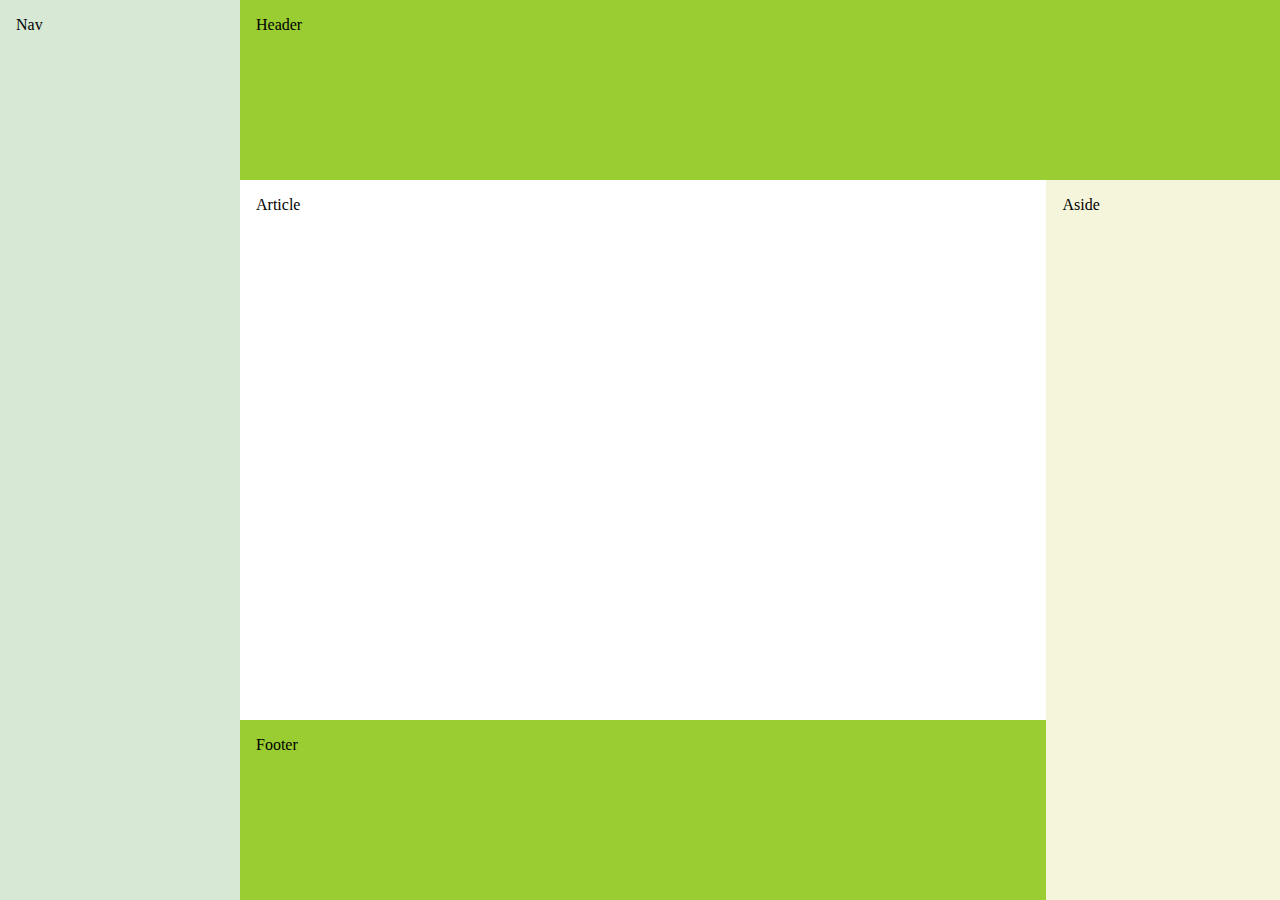
==== index.html @ 78ab73f5 "[Pragya] Add. sample layout for bridgelabz page" ====
<!DOCTYPE html>
<html lang="en">
  <head>
    <meta charset="UTF-8" />
    <meta name="viewport" content="width=device-width, initial-scale=1.0" />
    <title>BridgeLabz Layout</title>
    <link rel="stylesheet" href="styles.css" />
    <link rel="icon" href="assets/fav.png" type="image/png" />
  </head>
  <body>
    <nav class="outer-col-1">Nav</nav>
    <div class="outer-col-2">
      <header>Header</header>
      <div class="inner-row">
        <div class="inner-col">
          <article>Article</article>
          <footer>Footer</footer>
        </div>
        <aside>Aside</aside>
      </div>
    </div>
  </body>
</html>
---- styles.css ----
* {
  box-sizing: border-box;
}
body {
  display: flex;
  min-height: 100vh;
  flex-direction: row;
  margin: 0;
}
.outer-col-1 {
  background: #d7e8d4;
  flex: 1;
}
.outer-col-2 {
  display: flex;
  flex-direction: column;
  flex: 5;
}
.inner-row {
  display: flex;
  flex-direction: row;
}
.inner-col {
  flex: 4;
}
.inner-row article {
  min-height: 60vh;
}
.inner-row aside {
  background: beige;
  flex: 1;
}
header,
footer {
  background: yellowgreen;
  height: 20vh;
}
header,
footer,
article,
nav,
aside {
  padding: 1em;
}
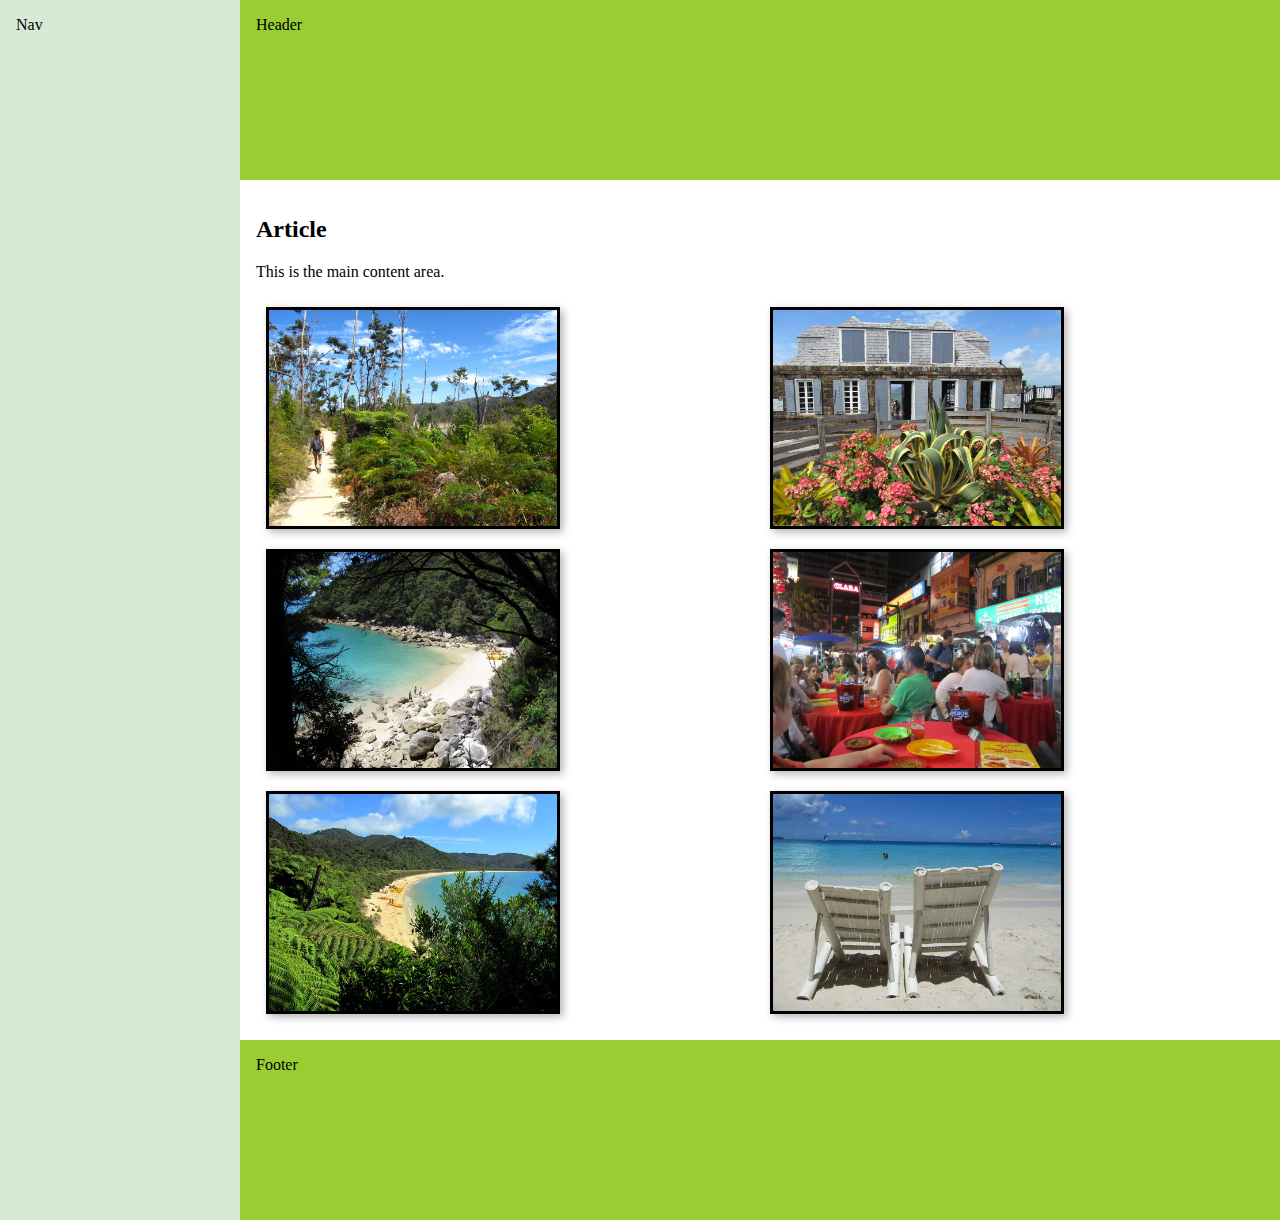
==== commit 22ca78cb: "[Pragya] Add. Photo Gallery" ====
--- a/index.html
+++ b/index.html
@@ -13,10 +13,21 @@
       <header>Header</header>
       <div class="inner-row">
         <div class="inner-col">
-          <article>Article</article>
+          <article>
+            <h2>Article</h2>
+            <p>This is the main content area.</p>
+            <section class="cards">
+              <img src="assets/23m.jpg" alt="Sample photo" />
+              <img src="assets/24m.jpg" alt="Sample photo" />
+              <img src="assets/22m.jpg" alt="Sample photo" />
+              <img src="assets/28m.jpg" alt="Sample photo" />
+              <img src="assets/29m.jpg" alt="Sample photo" />
+              <img src="assets/30m.jpg" alt="Sample photo" />
+            </section>
+          </article>
           <footer>Footer</footer>
         </div>
-        <aside>Aside</aside>
+        <!-- <aside>Aside</aside> -->
       </div>
     </div>
   </body>
--- a/styles.css
+++ b/styles.css
@@ -42,3 +42,17 @@
 aside {
   padding: 1em;
 }
+
+.cards {
+  display: flex;
+  flex-wrap: wrap;
+  align-items: flex-start;
+  flex-direction: column;
+  max-height: 100vh;
+}
+.cards img {
+  margin: 10px;
+  border: 3px solid #000;
+  box-shadow: 3px 3px 8px 0px rgba(0, 0, 0, 0.3);
+  max-width: 23vw;
+}
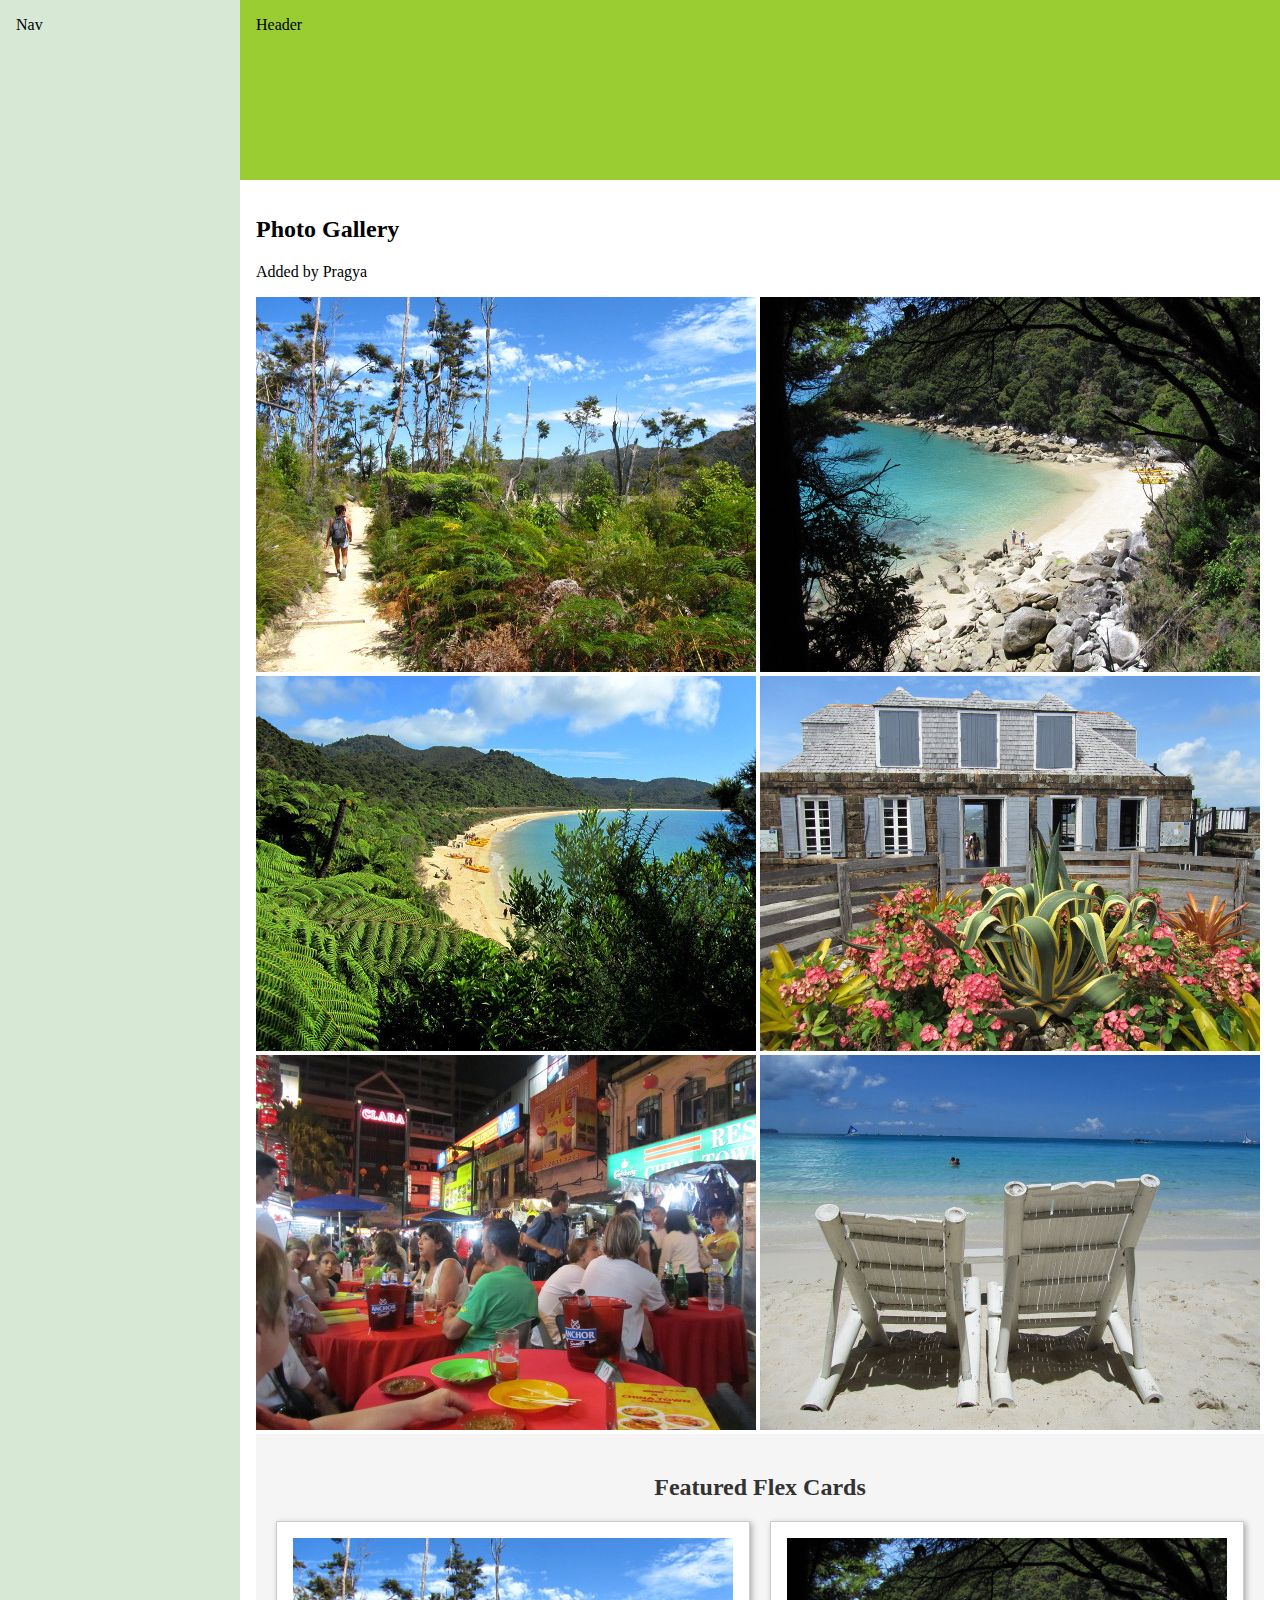
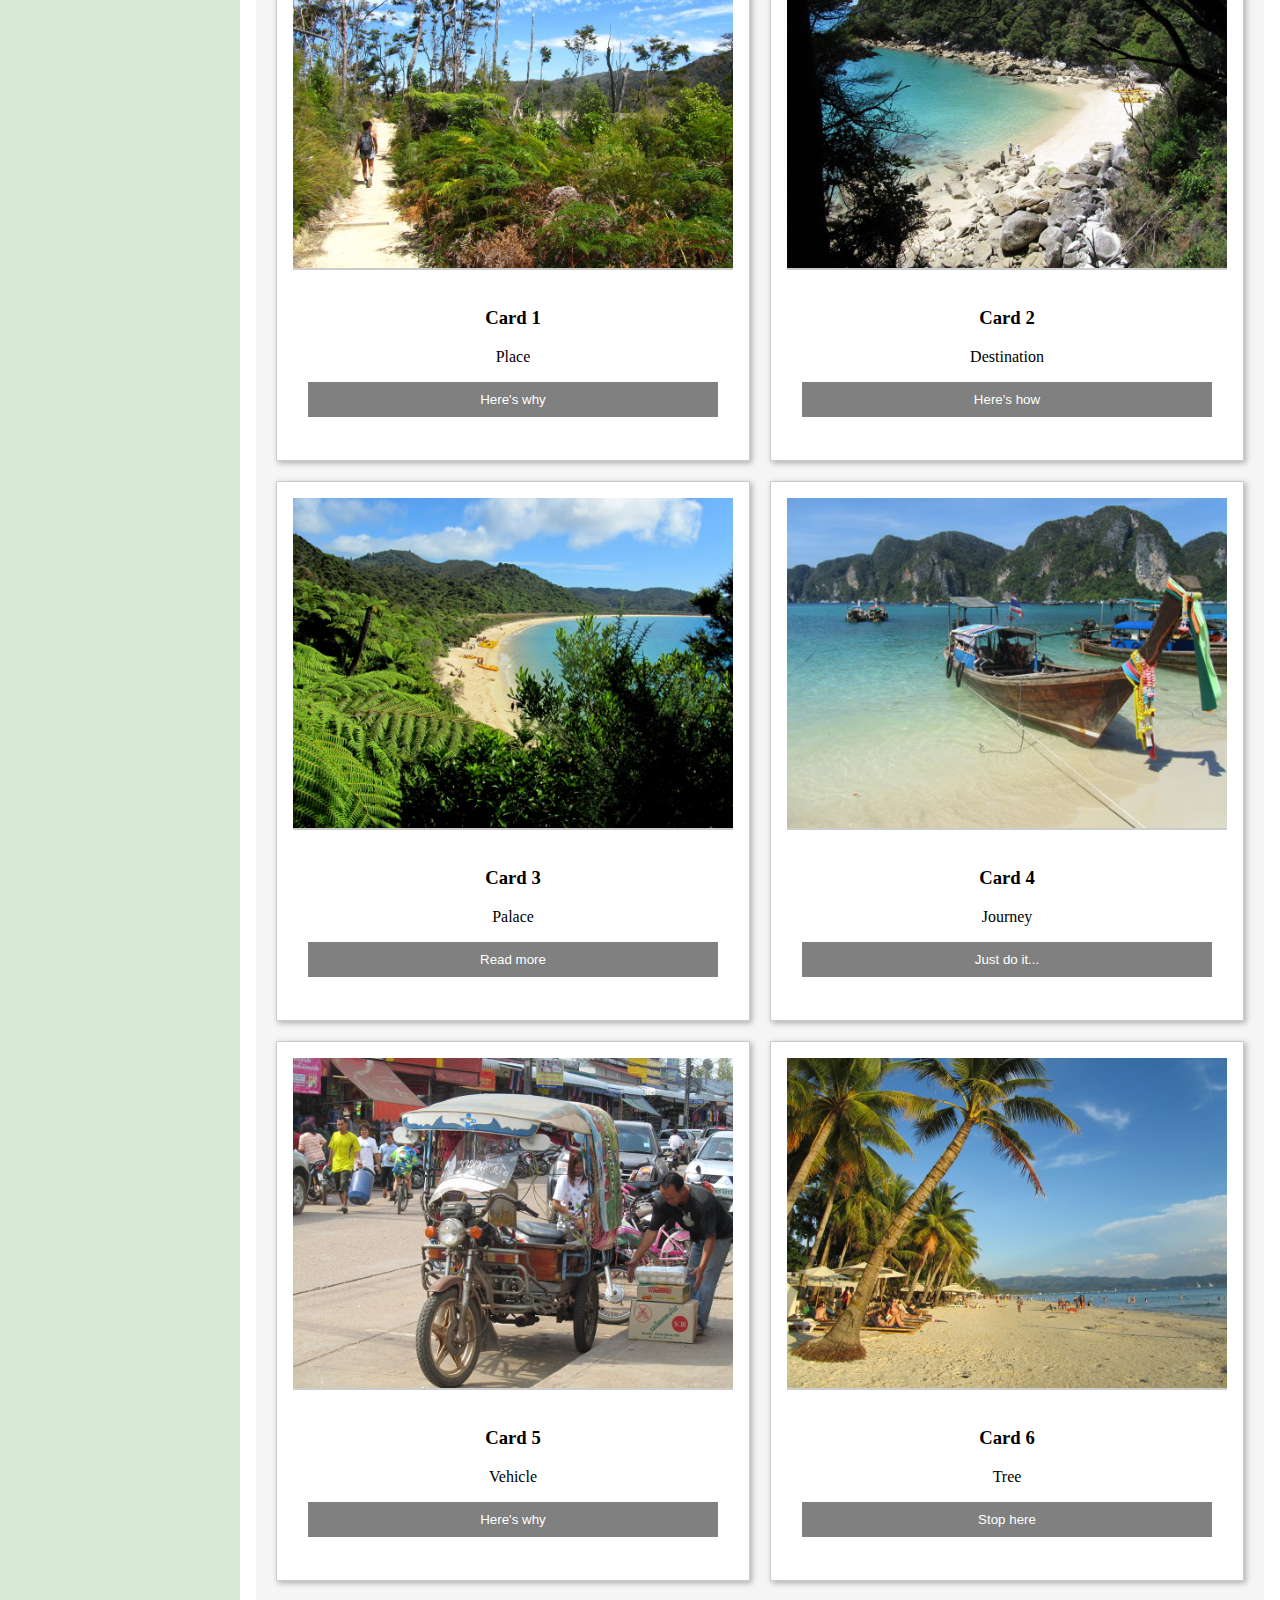
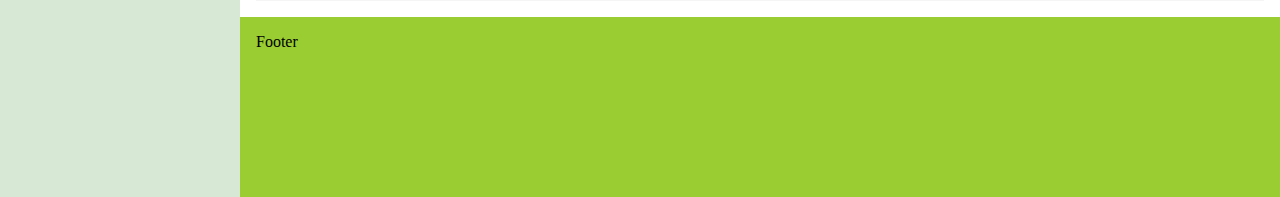
==== commit 7967f3c4: "[Pragya] Add.  Flex Cards" ====
--- a/index.html
+++ b/index.html
@@ -14,8 +14,8 @@
       <div class="inner-row">
         <div class="inner-col">
           <article>
-            <h2>Article</h2>
-            <p>This is the main content area.</p>
+            <h2>Photo Gallery</h2>
+            <p>Added by Pragya</p>
             <section class="cards">
               <img src="assets/23m.jpg" alt="Sample photo" />
               <img src="assets/24m.jpg" alt="Sample photo" />
@@ -23,6 +23,64 @@
               <img src="assets/28m.jpg" alt="Sample photo" />
               <img src="assets/29m.jpg" alt="Sample photo" />
               <img src="assets/30m.jpg" alt="Sample photo" />
+            </section>
+            <section class="flex-cards">
+              <h2 class="section-title">Featured Flex Cards</h2>
+              <div class="flex-container">
+                <article class="card">
+                  <img src="assets/23m.jpg" alt="Sample photo" />
+                  <div class="text">
+                    <h3>Card 1</h3>
+                    <p>Place</p>
+                    <button>Here's why</button>
+                  </div>
+                </article>
+
+                <article class="card">
+                  <img src="assets/24m.jpg" alt="Sample photo" />
+                  <div class="text">
+                    <h3>Card 2</h3>
+                    <p>Destination</p>
+                    <button>Here's how</button>
+                  </div>
+                </article>
+
+                <article class="card">
+                  <img src="assets/22l.jpg" alt="Sample photo" />
+                  <div class="text">
+                    <h3>Card 3</h3>
+                    <p>Palace</p>
+                    <button>Read more</button>
+                  </div>
+                </article>
+
+                <article class="card">
+                  <img src="assets/15l.jpg" alt="Sample photo" />
+                  <div class="text">
+                    <h3>Card 4</h3>
+                    <p>Journey</p>
+                    <button>Just do it...</button>
+                  </div>
+                </article>
+
+                <article class="card">
+                  <img src="assets/25m.jpg" alt="Sample photo" />
+                  <div class="text">
+                    <h3>Card 5</h3>
+                    <p>Vehicle</p>
+                    <button>Here's why</button>
+                  </div>
+                </article>
+
+                <article class="card">
+                  <img src="assets/16l.jpg" alt="Sample photo" />
+                  <div class="text">
+                    <h3>Card 6</h3>
+                    <p>Tree</p>
+                    <button>Stop here</button>
+                  </div>
+                </article>
+              </div>
             </section>
           </article>
           <footer>Footer</footer>
--- a/styles.css
+++ b/styles.css
@@ -43,16 +43,65 @@
   padding: 1em;
 }
 
-.cards {
+.section-title {
+  text-align: center;
+  font-size: 24px;
+  font-weight: bold;
+  color: #333;
+  margin-bottom: 20px;
+}
+
+.flex-cards {
+  padding: 20px;
+  background: #f5f5f5;
+}
+
+.section-title {
+  text-align: center;
+  font-size: 24px;
+  font-weight: bold;
+  color: #333;
+  margin-bottom: 20px;
+}
+
+.flex-container {
   display: flex;
   flex-wrap: wrap;
-  align-items: flex-start;
-  flex-direction: column;
-  max-height: 100vh;
+  gap: 20px;
+  justify-content: space-between;
 }
-.cards img {
-  margin: 10px;
-  border: 3px solid #000;
-  box-shadow: 3px 3px 8px 0px rgba(0, 0, 0, 0.3);
-  max-width: 23vw;
+
+.card {
+  flex: 0 0 calc(50% - 10px);
+  border: 1px solid #ccc;
+  box-shadow: 2px 2px 6px 0px rgba(0, 0, 0, 0.3);
+  background: #fff;
+  padding-bottom: 10px;
+  text-align: center;
 }
+
+.card img {
+  max-width: 100%;
+  border-bottom: 2px solid #ccc;
+}
+.card .text {
+  padding: 15px;
+}
+
+.card .text > button {
+  background: gray;
+  border: none;
+  color: white;
+  padding: 10px;
+  width: 100%;
+  cursor: pointer;
+}
+.double-width {
+  flex: 0 0 100%;
+}
+
+@media (max-width: 768px) {
+  .card {
+    flex: 0 0 100%;
+  }
+}
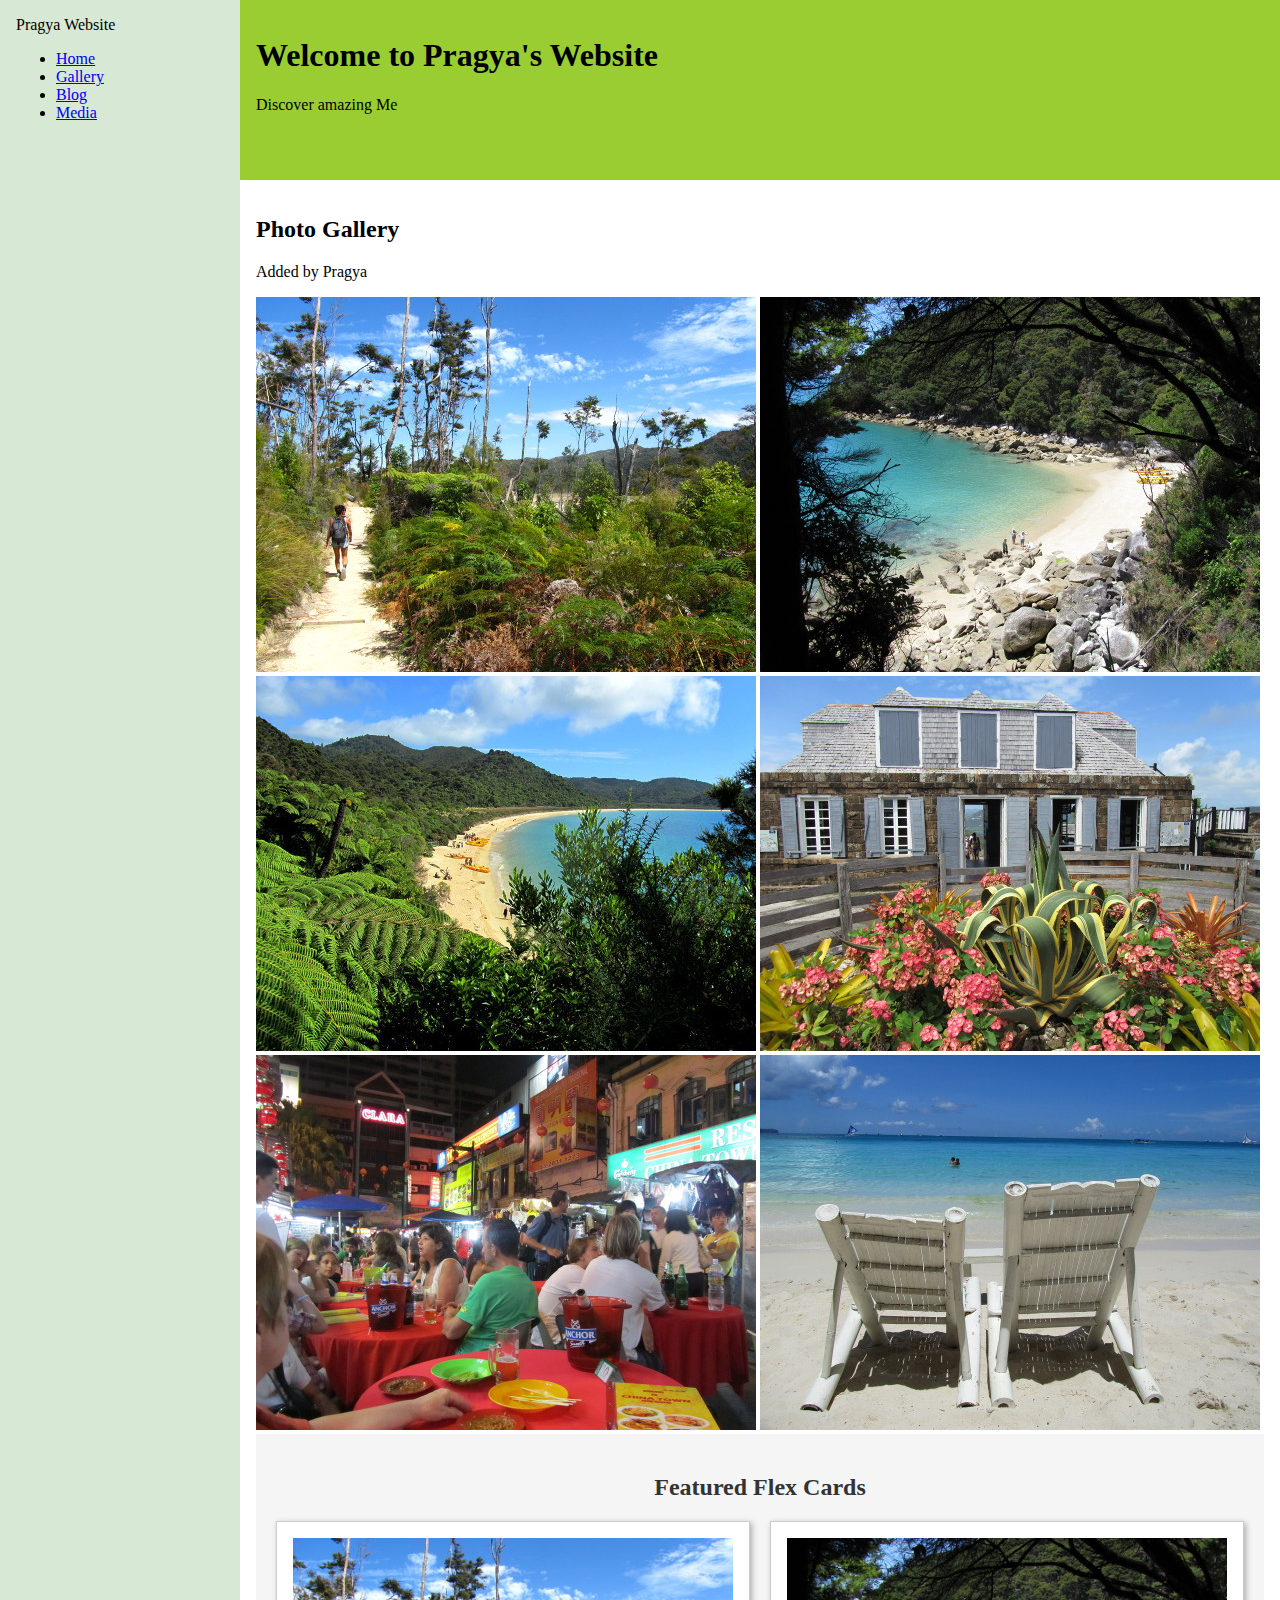
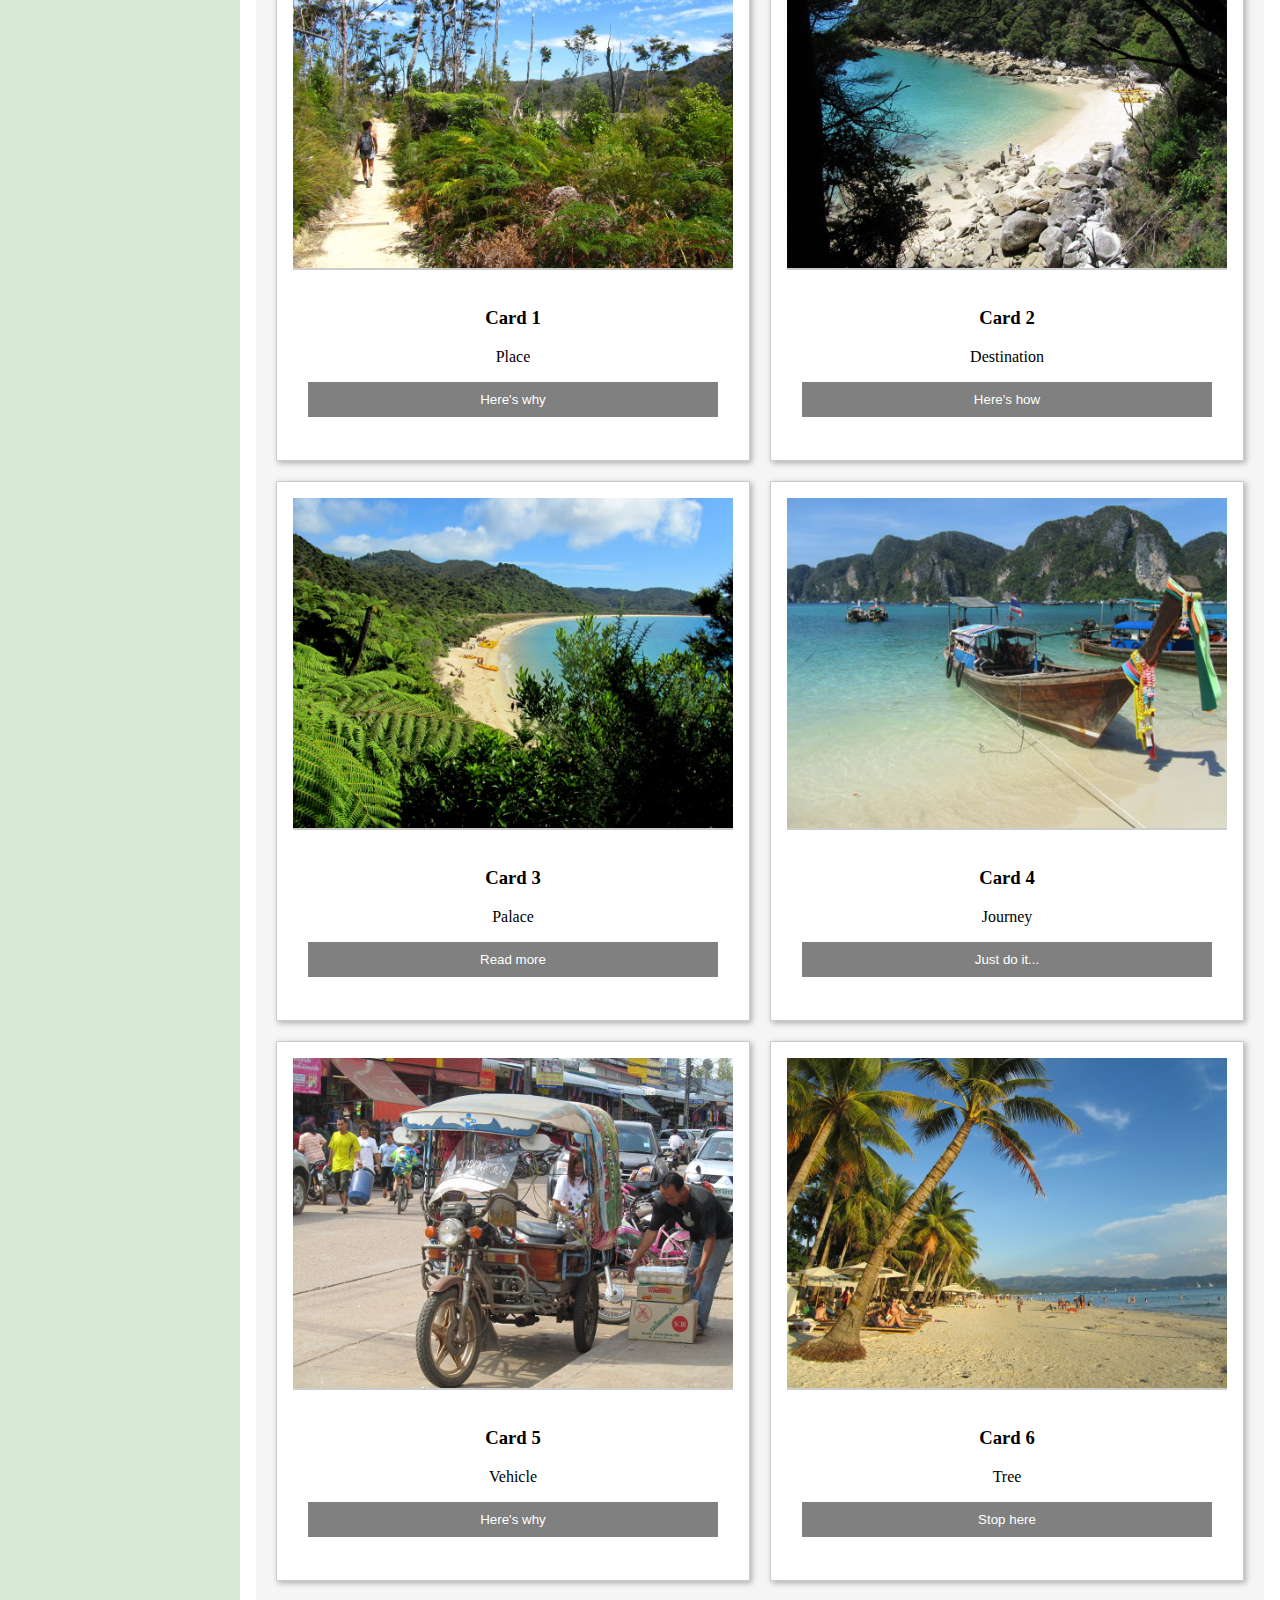
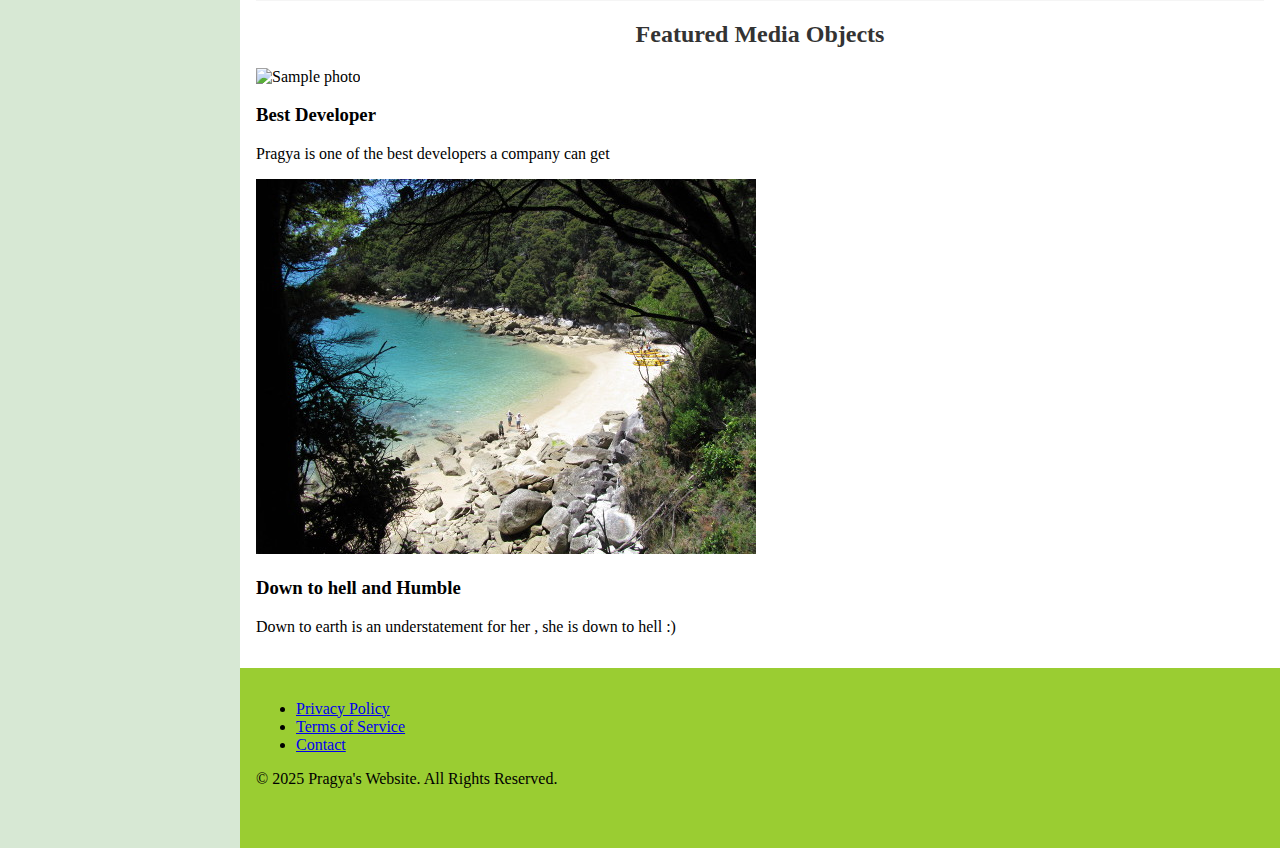
==== commit 267ebf38: "[Pragya] Add. Media Object" ====
--- a/index.html
+++ b/index.html
@@ -8,15 +8,27 @@
     <link rel="icon" href="assets/fav.png" type="image/png" />
   </head>
   <body>
-    <nav class="outer-col-1">Nav</nav>
+    <nav class="outer-col-1">
+      <div class="nav-logo">Pragya Website</div>
+      <ul class="nav-links">
+        <li><a href="#">Home</a></li>
+        <li><a href="#cards">Gallery</a></li>
+        <li><a href="#flex-cards">Blog</a></li>
+        <li><a href="#media-container">Media</a></li>
+      </ul>
+    </nav>
     <div class="outer-col-2">
-      <header>Header</header>
+      <header>
+        <h1>Welcome to Pragya's Website</h1>
+        <p>Discover amazing Me</p>
+      </header>
+
       <div class="inner-row">
         <div class="inner-col">
           <article>
             <h2>Photo Gallery</h2>
             <p>Added by Pragya</p>
-            <section class="cards">
+            <section class="cards" id="cards">
               <img src="assets/23m.jpg" alt="Sample photo" />
               <img src="assets/24m.jpg" alt="Sample photo" />
               <img src="assets/22m.jpg" alt="Sample photo" />
@@ -24,7 +36,7 @@
               <img src="assets/29m.jpg" alt="Sample photo" />
               <img src="assets/30m.jpg" alt="Sample photo" />
             </section>
-            <section class="flex-cards">
+            <section class="flex-cards" id="flex-cards">
               <h2 class="section-title">Featured Flex Cards</h2>
               <div class="flex-container">
                 <article class="card">
@@ -82,8 +94,64 @@
                 </article>
               </div>
             </section>
+
+            <section class="media-container" id="media-container">
+              <h2 class="section-title">Featured Media Objects</h2>
+
+              <div class="media">
+                <img
+                  class="media-object"
+                  src="assets/8s.jpg"
+                  alt="Sample photo"
+                />
+                <div class="media-body">
+                  <h3 class="media-heading">Best Developer</h3>
+                  <p>Pragya is one of the best developers a company can get</p>
+                </div>
+              </div>
+
+              <div class="media">
+                <img
+                  class="media-object"
+                  src="assets/24m.jpg"
+                  alt="Sample photo"
+                />
+                <div class="media-body">
+                  <h3 class="media-heading">Down to hell and Humble</h3>
+                  <p>
+                    Down to earth is an understatement for her , she is down to
+                    hell :)
+                  </p>
+                </div>
+              </div>
+            </section>
           </article>
-          <footer>Footer</footer>
+          <footer>
+            <ul class="footer-links">
+              <li>
+                <a
+                  href="https://www.linkedin.com/in/pragya-sable-b504b4252/"
+                  target="_blank"
+                  >Privacy Policy</a
+                >
+              </li>
+              <li>
+                <a
+                  href="https://www.linkedin.com/in/pragya-sable-b504b4252/"
+                  target="_blank"
+                  >Terms of Service</a
+                >
+              </li>
+              <li>
+                <a
+                  href="https://www.linkedin.com/in/pragya-sable-b504b4252/"
+                  target="_blank"
+                  >Contact</a
+                >
+              </li>
+            </ul>
+            <p>&copy; 2025 Pragya's Website. All Rights Reserved.</p>
+          </footer>
         </div>
         <!-- <aside>Aside</aside> -->
       </div>
